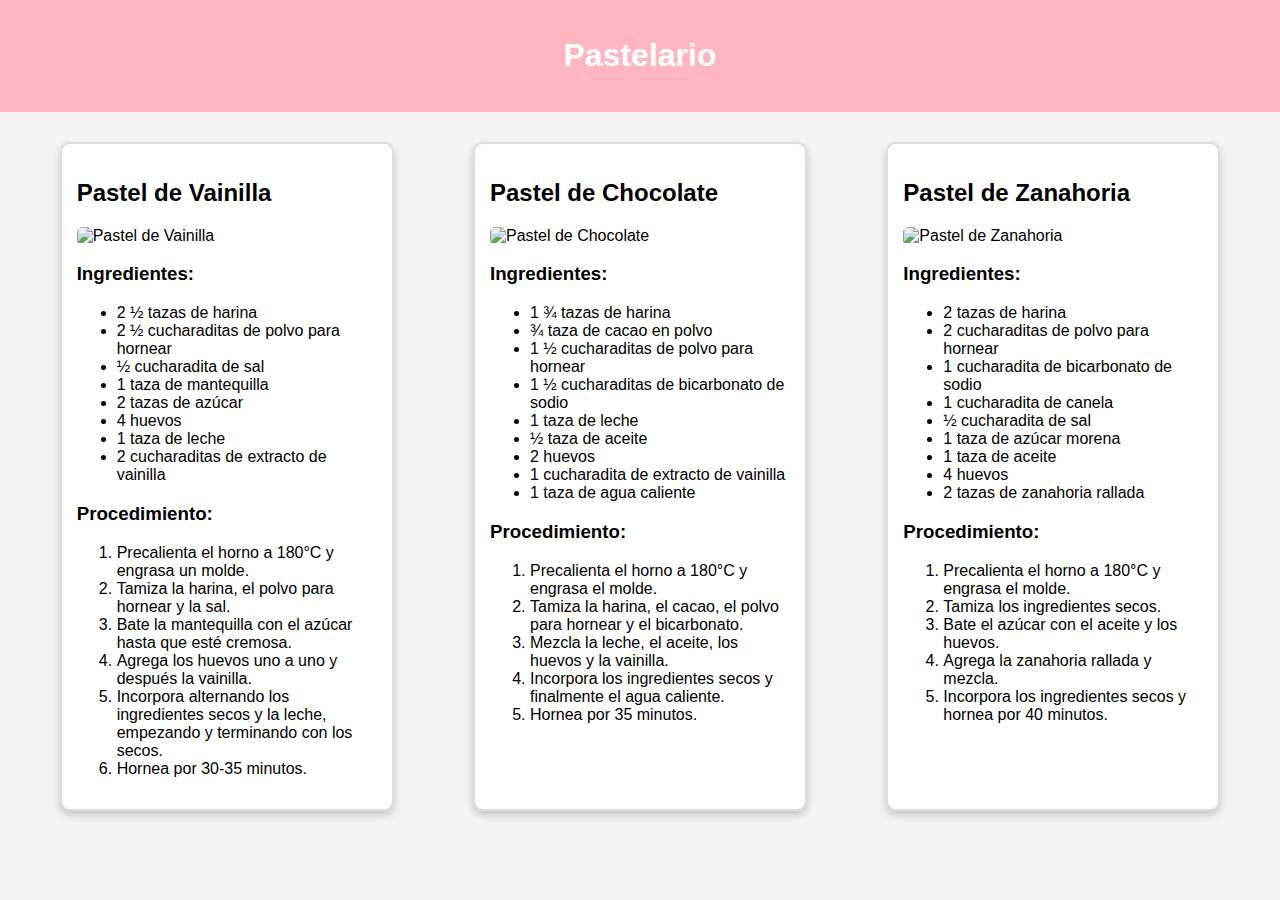
==== index.html @ bfe4131e "Se agregaron el html y css de la página" ====
<!DOCTYPE html>
<html lang="es">
<head>
  <meta charset="UTF-8">
  <meta name="viewport" content="width=device-width, initial-scale=1.0">
  <title>Pastelario</title>
  <link rel="stylesheet" href="./css/style.css">
</head>
<body>
  <header>
    <h1>Pastelario</h1>
  </header>
  <main>
    <div class="receta">
        <h2>Pastel de Vainilla</h2>
        <img src="https://st3.depositphotos.com/1177973/16621/i/450/depositphotos_166215190-stock-photo-piece-of-delicious-vanilla-cake.jpg" alt="Pastel de Vainilla">
        <h3>Ingredientes:</h3>
        <ul>
            <li>2 ½ tazas de harina</li>
            <li>2 ½ cucharaditas de polvo para hornear</li>
            <li>½ cucharadita de sal</li>
            <li>1 taza de mantequilla</li>
            <li>2 tazas de azúcar</li>
            <li>4 huevos</li>
            <li>1 taza de leche</li>
            <li>2 cucharaditas de extracto de vainilla</li>
        </ul>
        <h3>Procedimiento:</h3>
        <ol>
            <li>Precalienta el horno a 180°C y engrasa un molde.</li>
            <li>Tamiza la harina, el polvo para hornear y la sal.</li>
            <li>Bate la mantequilla con el azúcar hasta que esté cremosa.</li>
            <li>Agrega los huevos uno a uno y después la vainilla.</li>
            <li>Incorpora alternando los ingredientes secos y la leche, empezando y terminando con los secos.</li>
            <li>Hornea por 30-35 minutos.</li>
        </ol>
    </div>

    <!-- Pastel de Chocolate -->
    <div class="receta">
        <h2>Pastel de Chocolate</h2>
        <img src="https://encrypted-tbn0.gstatic.com/images?q=tbn:ANd9GcTu67W2N3OK4cBC6XmSmDMtzSnjyureRQn-Jg&s" alt="Pastel de Chocolate">
        <h3>Ingredientes:</h3>
        <ul>
            <li>1 ¾ tazas de harina</li>
            <li>¾ taza de cacao en polvo</li>
            <li>1 ½ cucharaditas de polvo para hornear</li>
            <li>1 ½ cucharaditas de bicarbonato de sodio</li>
            <li>1 taza de leche</li>
            <li>½ taza de aceite</li>
            <li>2 huevos</li>
            <li>1 cucharadita de extracto de vainilla</li>
            <li>1 taza de agua caliente</li>
        </ul>
        <h3>Procedimiento:</h3>
        <ol>
            <li>Precalienta el horno a 180°C y engrasa el molde.</li>
            <li>Tamiza la harina, el cacao, el polvo para hornear y el bicarbonato.</li>
            <li>Mezcla la leche, el aceite, los huevos y la vainilla.</li>
            <li>Incorpora los ingredientes secos y finalmente el agua caliente.</li>
            <li>Hornea por 35 minutos.</li>
        </ol>
    </div>

    <!-- Pastel de Zanahoria -->
    <div class="receta">
        <h2>Pastel de Zanahoria</h2>
        <img src="https://static8.depositphotos.com/1521591/992/i/450/depositphotos_9928088-stock-photo-carrot-cake-horizontal.jpg" alt="Pastel de Zanahoria">
        <h3>Ingredientes:</h3>
        <ul>
            <li>2 tazas de harina</li>
            <li>2 cucharaditas de polvo para hornear</li>
            <li>1 cucharadita de bicarbonato de sodio</li>
            <li>1 cucharadita de canela</li>
            <li>½ cucharadita de sal</li>
            <li>1 taza de azúcar morena</li>
            <li>1 taza de aceite</li>
            <li>4 huevos</li>
            <li>2 tazas de zanahoria rallada</li>
        </ul>
        <h3>Procedimiento:</h3>
        <ol>
            <li>Precalienta el horno a 180°C y engrasa el molde.</li>
            <li>Tamiza los ingredientes secos.</li>
            <li>Bate el azúcar con el aceite y los huevos.</li>
            <li>Agrega la zanahoria rallada y mezcla.</li>
            <li>Incorpora los ingredientes secos y hornea por 40 minutos.</li>
        </ol>
    </div>

    <!-- Más recetas aquí... -->

</body>
</html>
---- css/style.css ----
/* General */
body {
    font-family: Arial, sans-serif;
    margin: 0;
    padding: 0;
    background-color: #f4f4f4;
  }
  
  header {
    background-color: rgb(255, 182, 193);
    text-align: center;
    padding: 1em;
  }
  
  h1 {
    color: #ffffff;
  }
  
  main {
    display: flex;
    flex-wrap: wrap;
    justify-content: space-around;
    padding: 20px;
  }
  
  /* Estilo de las recetas */
  .receta {
    display: inline-block;
    background-color: #fff;
    border: 2px solid #ddd;
    border-radius: 10px;
    box-shadow: 0 4px 8px rgba(0, 0, 0, 0.2);
    width: 300px;
    margin: 10px;
    padding: 15px;
    transition: transform 0.3s;
  }
  
  .receta:hover {
    transform: scale(1.05);
  }
  
  .receta img {
    display: block;
    width: 100%;
    height: auto;
    border-radius: 5px;
  }
  
  /* Colores personalizados */
  .pastel-vainilla {
    border-color: #f8de7e;
  }
  
  .pastel-chocolate {
    border-color: #d2691e;
  }
  
  /* Ingredientes y procedimiento */
  .ingredientes {
    list-style: square;
    padding-left: 20px;
  }
  
  .procedimiento {
    color: #555;
  }
  
  /* Pseudoclases */
  h2:hover {
    color: #ff4500;
    cursor: pointer;
  }
  
  h2:active {
    color: #ff6347;
  }
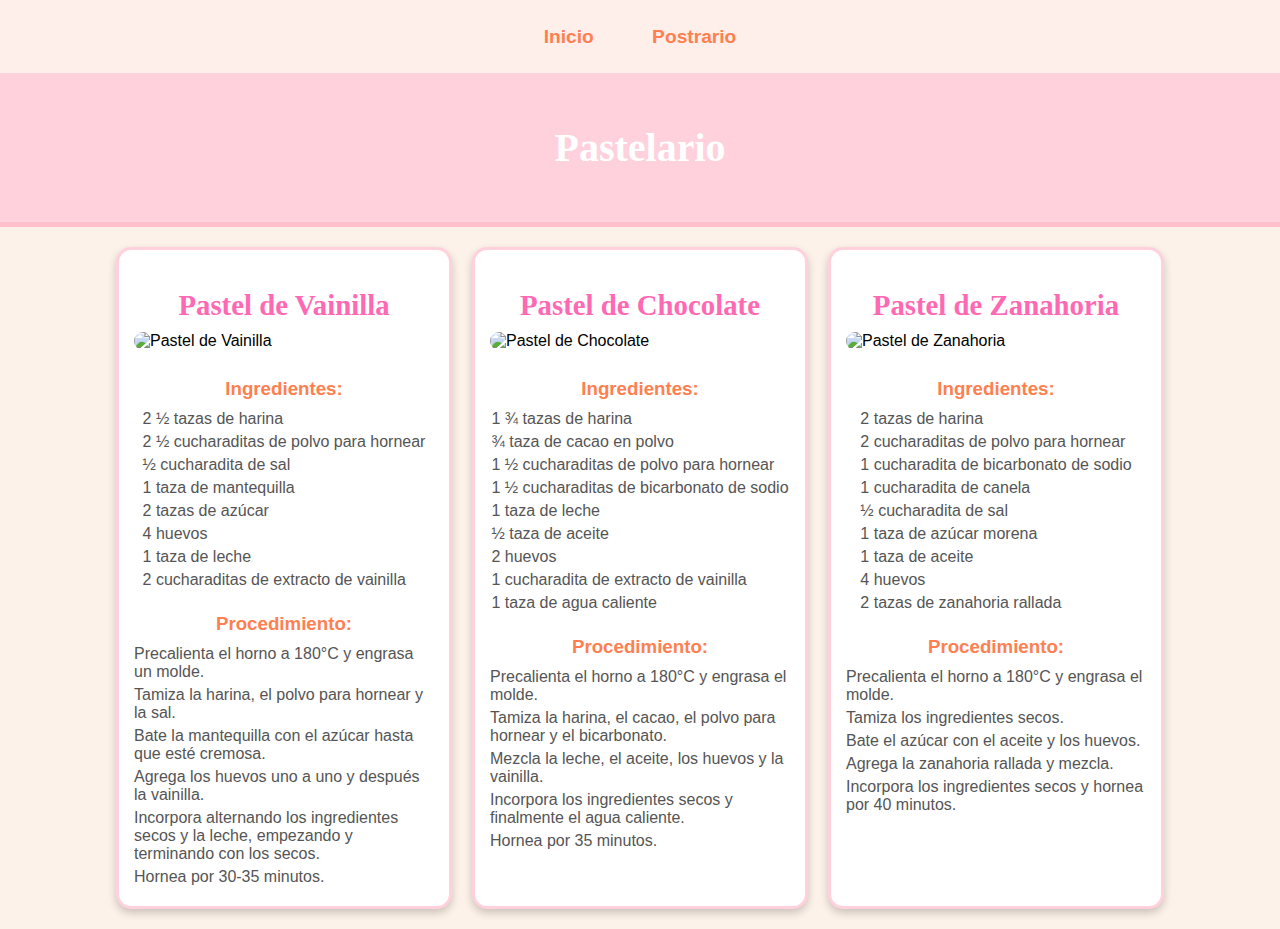
==== commit 0337795b: "Se actualizó la estructura y el css haciendo uso de flexbox" ====
--- a/index.html
+++ b/index.html
@@ -7,88 +7,88 @@
   <link rel="stylesheet" href="./css/style.css">
 </head>
 <body>
+  <nav>
+    <a href="index.html">Inicio</a>
+    <a href="postrario.html">Postrario</a>
+  </nav>
   <header>
     <h1>Pastelario</h1>
   </header>
   <main>
     <div class="receta">
-        <h2>Pastel de Vainilla</h2>
-        <img src="https://st3.depositphotos.com/1177973/16621/i/450/depositphotos_166215190-stock-photo-piece-of-delicious-vanilla-cake.jpg" alt="Pastel de Vainilla">
-        <h3>Ingredientes:</h3>
-        <ul>
-            <li>2 ½ tazas de harina</li>
-            <li>2 ½ cucharaditas de polvo para hornear</li>
-            <li>½ cucharadita de sal</li>
-            <li>1 taza de mantequilla</li>
-            <li>2 tazas de azúcar</li>
-            <li>4 huevos</li>
-            <li>1 taza de leche</li>
-            <li>2 cucharaditas de extracto de vainilla</li>
-        </ul>
-        <h3>Procedimiento:</h3>
-        <ol>
-            <li>Precalienta el horno a 180°C y engrasa un molde.</li>
-            <li>Tamiza la harina, el polvo para hornear y la sal.</li>
-            <li>Bate la mantequilla con el azúcar hasta que esté cremosa.</li>
-            <li>Agrega los huevos uno a uno y después la vainilla.</li>
-            <li>Incorpora alternando los ingredientes secos y la leche, empezando y terminando con los secos.</li>
-            <li>Hornea por 30-35 minutos.</li>
-        </ol>
+      <h2>Pastel de Vainilla</h2>
+      <img src="https://st3.depositphotos.com/1177973/16621/i/450/depositphotos_166215190-stock-photo-piece-of-delicious-vanilla-cake.jpg" alt="Pastel de Vainilla">
+      <h3>Ingredientes:</h3>
+      <ul>
+        <li>2 ½ tazas de harina</li>
+        <li>2 ½ cucharaditas de polvo para hornear</li>
+        <li>½ cucharadita de sal</li>
+        <li>1 taza de mantequilla</li>
+        <li>2 tazas de azúcar</li>
+        <li>4 huevos</li>
+        <li>1 taza de leche</li>
+        <li>2 cucharaditas de extracto de vainilla</li>
+      </ul>
+      <h3>Procedimiento:</h3>
+      <ol>
+        <li>Precalienta el horno a 180°C y engrasa un molde.</li>
+        <li>Tamiza la harina, el polvo para hornear y la sal.</li>
+        <li>Bate la mantequilla con el azúcar hasta que esté cremosa.</li>
+        <li>Agrega los huevos uno a uno y después la vainilla.</li>
+        <li>Incorpora alternando los ingredientes secos y la leche, empezando y terminando con los secos.</li>
+        <li>Hornea por 30-35 minutos.</li>
+      </ol>
     </div>
 
-    <!-- Pastel de Chocolate -->
     <div class="receta">
-        <h2>Pastel de Chocolate</h2>
-        <img src="https://encrypted-tbn0.gstatic.com/images?q=tbn:ANd9GcTu67W2N3OK4cBC6XmSmDMtzSnjyureRQn-Jg&s" alt="Pastel de Chocolate">
-        <h3>Ingredientes:</h3>
-        <ul>
-            <li>1 ¾ tazas de harina</li>
-            <li>¾ taza de cacao en polvo</li>
-            <li>1 ½ cucharaditas de polvo para hornear</li>
-            <li>1 ½ cucharaditas de bicarbonato de sodio</li>
-            <li>1 taza de leche</li>
-            <li>½ taza de aceite</li>
-            <li>2 huevos</li>
-            <li>1 cucharadita de extracto de vainilla</li>
-            <li>1 taza de agua caliente</li>
-        </ul>
-        <h3>Procedimiento:</h3>
-        <ol>
-            <li>Precalienta el horno a 180°C y engrasa el molde.</li>
-            <li>Tamiza la harina, el cacao, el polvo para hornear y el bicarbonato.</li>
-            <li>Mezcla la leche, el aceite, los huevos y la vainilla.</li>
-            <li>Incorpora los ingredientes secos y finalmente el agua caliente.</li>
-            <li>Hornea por 35 minutos.</li>
-        </ol>
+      <h2>Pastel de Chocolate</h2>
+      <img src="https://encrypted-tbn0.gstatic.com/images?q=tbn:ANd9GcTu67W2N3OK4cBC6XmSmDMtzSnjyureRQn-Jg&s" alt="Pastel de Chocolate">
+      <h3>Ingredientes:</h3>
+      <ul>
+        <li>1 ¾ tazas de harina</li>
+        <li>¾ taza de cacao en polvo</li>
+        <li>1 ½ cucharaditas de polvo para hornear</li>
+        <li>1 ½ cucharaditas de bicarbonato de sodio</li>
+        <li>1 taza de leche</li>
+        <li>½ taza de aceite</li>
+        <li>2 huevos</li>
+        <li>1 cucharadita de extracto de vainilla</li>
+        <li>1 taza de agua caliente</li>
+      </ul>
+      <h3>Procedimiento:</h3>
+      <ol>
+        <li>Precalienta el horno a 180°C y engrasa el molde.</li>
+        <li>Tamiza la harina, el cacao, el polvo para hornear y el bicarbonato.</li>
+        <li>Mezcla la leche, el aceite, los huevos y la vainilla.</li>
+        <li>Incorpora los ingredientes secos y finalmente el agua caliente.</li>
+        <li>Hornea por 35 minutos.</li>
+      </ol>
     </div>
 
-    <!-- Pastel de Zanahoria -->
     <div class="receta">
-        <h2>Pastel de Zanahoria</h2>
-        <img src="https://static8.depositphotos.com/1521591/992/i/450/depositphotos_9928088-stock-photo-carrot-cake-horizontal.jpg" alt="Pastel de Zanahoria">
-        <h3>Ingredientes:</h3>
-        <ul>
-            <li>2 tazas de harina</li>
-            <li>2 cucharaditas de polvo para hornear</li>
-            <li>1 cucharadita de bicarbonato de sodio</li>
-            <li>1 cucharadita de canela</li>
-            <li>½ cucharadita de sal</li>
-            <li>1 taza de azúcar morena</li>
-            <li>1 taza de aceite</li>
-            <li>4 huevos</li>
-            <li>2 tazas de zanahoria rallada</li>
-        </ul>
-        <h3>Procedimiento:</h3>
-        <ol>
-            <li>Precalienta el horno a 180°C y engrasa el molde.</li>
-            <li>Tamiza los ingredientes secos.</li>
-            <li>Bate el azúcar con el aceite y los huevos.</li>
-            <li>Agrega la zanahoria rallada y mezcla.</li>
-            <li>Incorpora los ingredientes secos y hornea por 40 minutos.</li>
-        </ol>
+      <h2>Pastel de Zanahoria</h2>
+      <img src="https://static8.depositphotos.com/1521591/992/i/450/depositphotos_9928088-stock-photo-carrot-cake-horizontal.jpg" alt="Pastel de Zanahoria">
+      <h3>Ingredientes:</h3>
+      <ul>
+        <li>2 tazas de harina</li>
+        <li>2 cucharaditas de polvo para hornear</li>
+        <li>1 cucharadita de bicarbonato de sodio</li>
+        <li>1 cucharadita de canela</li>
+        <li>½ cucharadita de sal</li>
+        <li>1 taza de azúcar morena</li>
+        <li>1 taza de aceite</li>
+        <li>4 huevos</li>
+        <li>2 tazas de zanahoria rallada</li>
+      </ul>
+      <h3>Procedimiento:</h3>
+      <ol>
+        <li>Precalienta el horno a 180°C y engrasa el molde.</li>
+        <li>Tamiza los ingredientes secos.</li>
+        <li>Bate el azúcar con el aceite y los huevos.</li>
+        <li>Agrega la zanahoria rallada y mezcla.</li>
+        <li>Incorpora los ingredientes secos y hornea por 40 minutos.</li>
+      </ol>
     </div>
-
-    <!-- Más recetas aquí... -->
-
+  </main>
 </body>
-</html>+</html>
--- a/css/style.css
+++ b/css/style.css
@@ -1,78 +1,132 @@
 /* General */
 body {
-    font-family: Arial, sans-serif;
-    margin: 0;
-    padding: 0;
-    background-color: #f4f4f4;
-  }
-  
-  header {
-    background-color: rgb(255, 182, 193);
-    text-align: center;
-    padding: 1em;
-  }
-  
-  h1 {
-    color: #ffffff;
-  }
-  
-  main {
-    display: flex;
-    flex-wrap: wrap;
-    justify-content: space-around;
-    padding: 20px;
-  }
-  
-  /* Estilo de las recetas */
-  .receta {
-    display: inline-block;
-    background-color: #fff;
-    border: 2px solid #ddd;
-    border-radius: 10px;
-    box-shadow: 0 4px 8px rgba(0, 0, 0, 0.2);
-    width: 300px;
-    margin: 10px;
-    padding: 15px;
-    transition: transform 0.3s;
-  }
-  
-  .receta:hover {
-    transform: scale(1.05);
-  }
-  
-  .receta img {
-    display: block;
-    width: 100%;
-    height: auto;
-    border-radius: 5px;
-  }
-  
-  /* Colores personalizados */
-  .pastel-vainilla {
-    border-color: #f8de7e;
-  }
-  
-  .pastel-chocolate {
-    border-color: #d2691e;
-  }
-  
-  /* Ingredientes y procedimiento */
-  .ingredientes {
-    list-style: square;
-    padding-left: 20px;
-  }
-  
-  .procedimiento {
-    color: #555;
-  }
-  
-  /* Pseudoclases */
-  h2:hover {
-    color: #ff4500;
-    cursor: pointer;
-  }
-  
-  h2:active {
-    color: #ff6347;
-  }
+  font-family: Arial, sans-serif;
+  margin: 0;
+  padding: 0;
+  background-color: #fdf2e9; /* Fondo pastel */
+}
+
+/* Header */
+header {
+  background-color: #ffd1dc; /* Rosa pastel */
+  text-align: center;
+  padding: 1.5em 0;
+  border-bottom: 5px solid #ffc0cb; /* Detalle elegante */
+}
+
+h1 {
+  color: #ffffff;
+  font-size: 2.5em;
+  font-family: 'Georgia', serif; /* Fuente llamativa */
+}
+
+/* Menú de navegación */
+nav {
+  display: flex;
+  justify-content: center;
+  gap: 20px;
+  background-color: #ffefeb; /* Fondo suave */
+  padding: 1em 0;
+  box-shadow: 0 4px 6px rgba(0, 0, 0, 0.1);
+}
+
+nav a {
+  text-decoration: none;
+  color: #ff7f50; /* Coral pastel */
+  font-weight: bold;
+  font-size: 1.2em;
+  padding: 0.5em 1em;
+  border-radius: 5px;
+  transition: background-color 0.3s, color 0.3s;
+}
+
+nav a:hover {
+  background-color: #ffdab9; /* Melocotón pastel */
+  color: #fff;
+}
+
+nav a:active {
+  background-color: #ffc0cb; /* Rosa fuerte */
+}
+
+/* Main (Recetas) */
+main {
+  display: flex;
+  flex-wrap: wrap;
+  justify-content: center;
+  gap: 20px;
+  padding: 20px;
+}
+
+/* Estilo de las recetas */
+.receta {
+  display: flex;
+  flex-direction: column;
+  align-items: center;
+  background-color: #fff;
+  border: 3px solid #ffd1dc; /* Rosa pastel */
+  border-radius: 15px;
+  box-shadow: 0 4px 8px rgba(0, 0, 0, 0.2);
+  width: 300px;
+  padding: 15px;
+  transition: transform 0.3s;
+}
+
+.receta:hover {
+  transform: translateY(-5px);
+}
+
+.receta img {
+  width: 100%;
+  border-radius: 10px;
+  margin-bottom: 10px;
+}
+
+h2 {
+  color: #ff69b4; /* Rosa fuerte */
+  font-family: 'Georgia', serif;
+  font-size: 1.8em;
+  text-align: center;
+  margin-bottom: 10px;
+  transition: color 0.3s;
+}
+
+h2:hover {
+  color: #ff4500; /* Naranja vibrante */
+  cursor: pointer;
+}
+
+h3 {
+  color: #ff7f50; /* Coral pastel */
+  margin-bottom: 10px;
+  font-weight: bold;
+}
+
+/* Listas de ingredientes y procedimiento */
+ul, ol {
+  margin: 0;
+  padding: 0;
+  list-style: none;
+}
+
+ul li, ol li {
+  color: #555;
+  margin-bottom: 5px;
+  font-size: 1em;
+}
+
+/* Detalles en las recetas */
+.receta:hover {
+  border-color: #ff99aa; /* Cambia el borde al pasar */
+}
+
+/* Footer */
+footer {
+  background-color: #ffd1dc;
+  text-align: center;
+  padding: 1em;
+  color: #fff;
+  font-size: 0.9em;
+}
+
   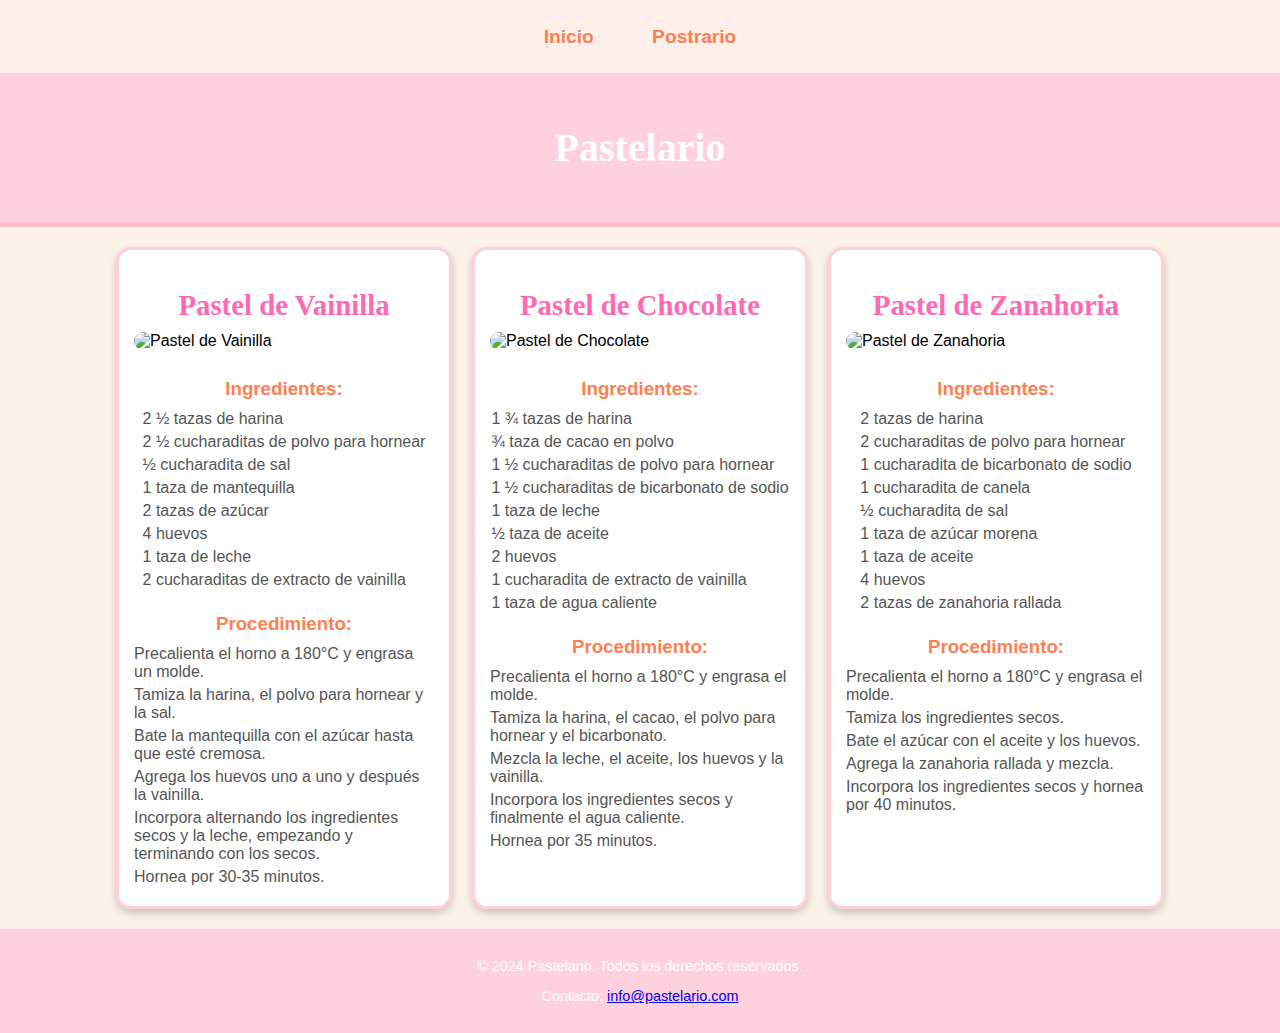
==== commit 7d3762b3: "Se agregó un footer a ambos links" ====
--- a/index.html
+++ b/index.html
@@ -90,5 +90,9 @@
       </ol>
     </div>
   </main>
+  <footer>
+    <p>&copy; 2024 Pastelario. Todos los derechos reservados.</p>
+    <p>Contacto: <a href="mailto:info@pastelario.com">info@pastelario.com</a></p>
+  </footer>
 </body>
 </html>
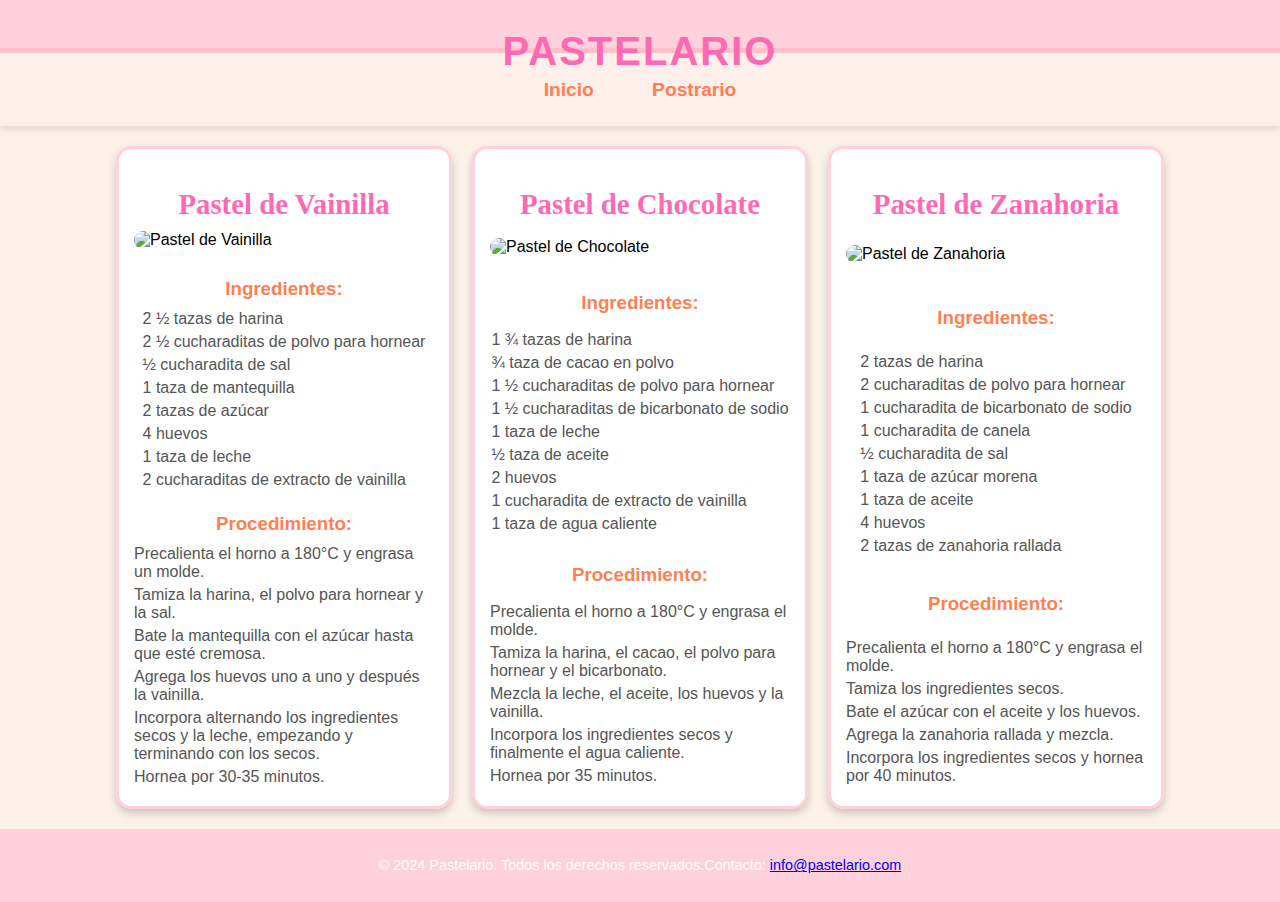
==== commit dd39e146: "Se hizo un cambio la fuente del header, además se agregó una animación haviendo uso del position" ====
--- a/index.html
+++ b/index.html
@@ -7,13 +7,13 @@
   <link rel="stylesheet" href="./css/style.css">
 </head>
 <body>
+  <header>
+    <h1>Pastelario</h1>
+  </header>
   <nav>
     <a href="index.html">Inicio</a>
     <a href="postrario.html">Postrario</a>
   </nav>
-  <header>
-    <h1>Pastelario</h1>
-  </header>
   <main>
     <div class="receta">
       <h2>Pastel de Vainilla</h2>
--- a/css/style.css
+++ b/css/style.css
@@ -3,36 +3,53 @@
   font-family: Arial, sans-serif;
   margin: 0;
   padding: 0;
-  background-color: #fdf2e9; /* Fondo pastel */
+  background-color: #fdf2e9;
+  display: flex;
+  flex-direction: column; /* Alinea las secciones verticalmente */
+  min-height: 100vh; /* Asegura que ocupe toda la altura de la pantalla */
 }
 
 /* Header */
 header {
-  background-color: #ffd1dc; /* Rosa pastel */
+  background-color: #ffd1dc;
   text-align: center;
   padding: 1.5em 0;
-  border-bottom: 5px solid #ffc0cb; /* Detalle elegante */
+  border-bottom: 5px solid #ffc0cb;
+  position: relative; /* Permite utilizar posicionamiento relativo */
 }
 
-h1 {
-  color: #ffffff;
+header h1 {
+  font-family: 'Comic Sans MS', cursive, sans-serif; /* Fuente llamativa */
+  color: #ff69b4;
   font-size: 2.5em;
-  font-family: 'Georgia', serif; /* Fuente llamativa */
+  letter-spacing: 2px;
+  text-transform: uppercase;
+  position: absolute;
+  top: 50%;
+  left: 50%;
+  transform: translate(-50%, -50%); /* Centra el texto en el header */
+  animation: bounce 2s infinite alternate; /* Animación para hacer el texto más dinámico */
 }
 
-/* Menú de navegación */
+/* Animación para el header */
+@keyframes bounce {
+  0% { transform: translate(-50%, -50%) translateY(0); }
+  100% { transform: translate(-50%, -50%) translateY(-15px); }
+}
+
+/* Navegación */
 nav {
   display: flex;
   justify-content: center;
   gap: 20px;
-  background-color: #ffefeb; /* Fondo suave */
+  background-color: #ffefeb;
   padding: 1em 0;
   box-shadow: 0 4px 6px rgba(0, 0, 0, 0.1);
 }
 
 nav a {
   text-decoration: none;
-  color: #ff7f50; /* Coral pastel */
+  color: #ff7f50;
   font-weight: bold;
   font-size: 1.2em;
   padding: 0.5em 1em;
@@ -41,30 +58,32 @@
 }
 
 nav a:hover {
-  background-color: #ffdab9; /* Melocotón pastel */
+  background-color: #ffdab9;
   color: #fff;
 }
 
 nav a:active {
-  background-color: #ffc0cb; /* Rosa fuerte */
+  background-color: #ffc0cb;
 }
 
 /* Main (Recetas) */
 main {
   display: flex;
-  flex-wrap: wrap;
-  justify-content: center;
+  flex-wrap: wrap; /* Permite que las recetas se ajusten en filas */
+  justify-content: center; /* Centra las recetas horizontalmente */
   gap: 20px;
   padding: 20px;
+  flex: 1; /* Expande el área principal para llenar el espacio restante */
 }
 
-/* Estilo de las recetas */
+/* Recetas */
 .receta {
   display: flex;
   flex-direction: column;
-  align-items: center;
+  align-items: center; /* Centra los elementos horizontalmente */
+  justify-content: space-between; /* Distribuye los elementos verticalmente */
   background-color: #fff;
-  border: 3px solid #ffd1dc; /* Rosa pastel */
+  border: 3px solid #ffd1dc;
   border-radius: 15px;
   box-shadow: 0 4px 8px rgba(0, 0, 0, 0.2);
   width: 300px;
@@ -74,6 +93,7 @@
 
 .receta:hover {
   transform: translateY(-5px);
+  border-color: #ff99aa;
 }
 
 .receta img {
@@ -83,7 +103,7 @@
 }
 
 h2 {
-  color: #ff69b4; /* Rosa fuerte */
+  color: #ff69b4;
   font-family: 'Georgia', serif;
   font-size: 1.8em;
   text-align: center;
@@ -92,17 +112,16 @@
 }
 
 h2:hover {
-  color: #ff4500; /* Naranja vibrante */
+  color: #ff4500;
   cursor: pointer;
 }
 
 h3 {
-  color: #ff7f50; /* Coral pastel */
+  color: #ff7f50;
   margin-bottom: 10px;
   font-weight: bold;
 }
 
-/* Listas de ingredientes y procedimiento */
 ul, ol {
   margin: 0;
   padding: 0;
@@ -115,13 +134,11 @@
   font-size: 1em;
 }
 
-/* Detalles en las recetas */
-.receta:hover {
-  border-color: #ff99aa; /* Cambia el borde al pasar */
-}
-
 /* Footer */
 footer {
+  display: flex; /* Flexbox en el footer */
+  justify-content: center;
+  align-items: center;
   background-color: #ffd1dc;
   text-align: center;
   padding: 1em;
@@ -129,4 +146,3 @@
   font-size: 0.9em;
 }
 
-  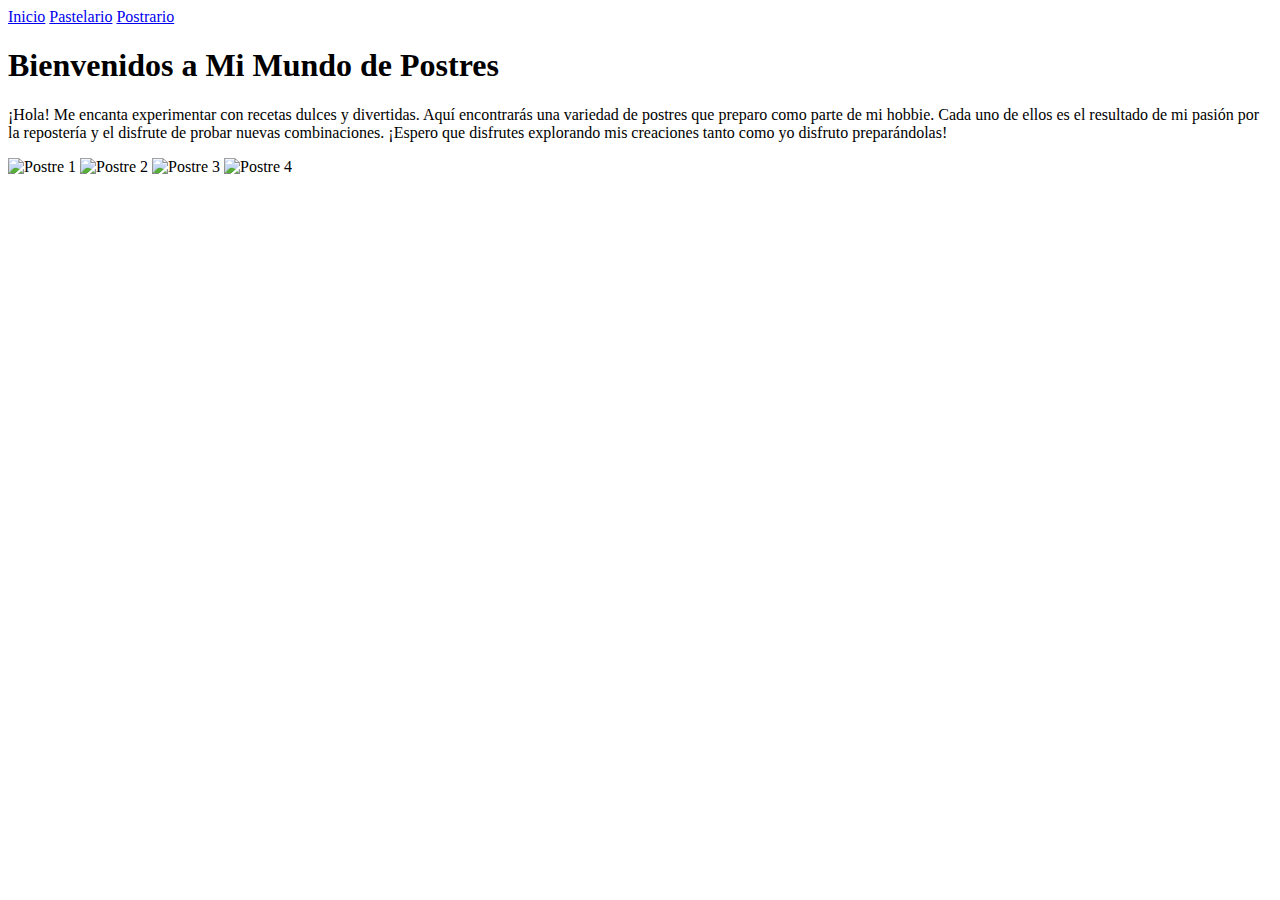
==== commit c08acff8: "Se agregó un nuevo link de bienvenida" ====
--- a/index.html
+++ b/index.html
@@ -1,98 +1,26 @@
 <!DOCTYPE html>
 <html lang="es">
 <head>
-  <meta charset="UTF-8">
-  <meta name="viewport" content="width=device-width, initial-scale=1.0">
-  <title>Pastelario</title>
-  <link rel="stylesheet" href="./css/style.css">
+    <meta charset="UTF-8">
+    <meta name="viewport" content="width=device-width, initial-scale=1.0">
+    <title>Bienvenidos</title>
+<link rel="stylesheet" href="./collage.css">
 </head>
 <body>
-  <header>
-    <h1>Pastelario</h1>
-  </header>
-  <nav>
-    <a href="index.html">Inicio</a>
-    <a href="postrario.html">Postrario</a>
-  </nav>
-  <main>
-    <div class="receta">
-      <h2>Pastel de Vainilla</h2>
-      <img src="https://st3.depositphotos.com/1177973/16621/i/450/depositphotos_166215190-stock-photo-piece-of-delicious-vanilla-cake.jpg" alt="Pastel de Vainilla">
-      <h3>Ingredientes:</h3>
-      <ul>
-        <li>2 ½ tazas de harina</li>
-        <li>2 ½ cucharaditas de polvo para hornear</li>
-        <li>½ cucharadita de sal</li>
-        <li>1 taza de mantequilla</li>
-        <li>2 tazas de azúcar</li>
-        <li>4 huevos</li>
-        <li>1 taza de leche</li>
-        <li>2 cucharaditas de extracto de vainilla</li>
-      </ul>
-      <h3>Procedimiento:</h3>
-      <ol>
-        <li>Precalienta el horno a 180°C y engrasa un molde.</li>
-        <li>Tamiza la harina, el polvo para hornear y la sal.</li>
-        <li>Bate la mantequilla con el azúcar hasta que esté cremosa.</li>
-        <li>Agrega los huevos uno a uno y después la vainilla.</li>
-        <li>Incorpora alternando los ingredientes secos y la leche, empezando y terminando con los secos.</li>
-        <li>Hornea por 30-35 minutos.</li>
-      </ol>
+    <nav>
+        <a href="index.html">Inicio</a>
+        <a href="pastelario.html">Pastelario</a>
+        <a href="postrario.html">Postrario</a>
+    </nav>
+    <h1>Bienvenidos a Mi Mundo de Postres</h1>
+    <p>¡Hola! Me encanta experimentar con recetas dulces y divertidas. Aquí encontrarás una variedad de postres que preparo como parte de mi hobbie. Cada uno de ellos es el resultado de mi pasión por la repostería y el disfrute de probar nuevas combinaciones. ¡Espero que disfrutes explorando mis creaciones tanto como yo disfruto preparándolas!</p>
+
+    <div class="collage">
+        <img src="https://editorialtelevisa.brightspotcdn.com/dims4/default/fbfea25/2147483647/strip/true/crop/995x560+3+0/resize/1000x563!/quality/90/?url=https%3A%2F%2Fk2-prod-editorial-televisa.s3.us-east-1.amazonaws.com%2Fbrightspot%2Fwp-content%2Fuploads%2F2018%2F06%2Fhistoria-del-pay-de-queso-.jpg" alt="Postre 1">
+        <img src="https://imag.bonviveur.com/entre-postres-mas-famosos-del-mundo-esta-la-tarta-pavlova.jpg" alt="Postre 2">
+        <img src="https://media.istockphoto.com/id/497959594/es/foto/pasteles-reci%C3%A9n.jpg?s=612x612&w=0&k=20&c=4yWcZJCOgjImKO_Sr3zQTOJFXwdVrDG2Z9YavZ4Fl2E=" alt="Postre 3">
+        <img src="https://media.scoolinary.app/blog/images/2022/08/Dina-Kenfoods_IVI3302.jpg" alt="Postre 4">
     </div>
 
-    <div class="receta">
-      <h2>Pastel de Chocolate</h2>
-      <img src="https://encrypted-tbn0.gstatic.com/images?q=tbn:ANd9GcTu67W2N3OK4cBC6XmSmDMtzSnjyureRQn-Jg&s" alt="Pastel de Chocolate">
-      <h3>Ingredientes:</h3>
-      <ul>
-        <li>1 ¾ tazas de harina</li>
-        <li>¾ taza de cacao en polvo</li>
-        <li>1 ½ cucharaditas de polvo para hornear</li>
-        <li>1 ½ cucharaditas de bicarbonato de sodio</li>
-        <li>1 taza de leche</li>
-        <li>½ taza de aceite</li>
-        <li>2 huevos</li>
-        <li>1 cucharadita de extracto de vainilla</li>
-        <li>1 taza de agua caliente</li>
-      </ul>
-      <h3>Procedimiento:</h3>
-      <ol>
-        <li>Precalienta el horno a 180°C y engrasa el molde.</li>
-        <li>Tamiza la harina, el cacao, el polvo para hornear y el bicarbonato.</li>
-        <li>Mezcla la leche, el aceite, los huevos y la vainilla.</li>
-        <li>Incorpora los ingredientes secos y finalmente el agua caliente.</li>
-        <li>Hornea por 35 minutos.</li>
-      </ol>
-    </div>
-
-    <div class="receta">
-      <h2>Pastel de Zanahoria</h2>
-      <img src="https://static8.depositphotos.com/1521591/992/i/450/depositphotos_9928088-stock-photo-carrot-cake-horizontal.jpg" alt="Pastel de Zanahoria">
-      <h3>Ingredientes:</h3>
-      <ul>
-        <li>2 tazas de harina</li>
-        <li>2 cucharaditas de polvo para hornear</li>
-        <li>1 cucharadita de bicarbonato de sodio</li>
-        <li>1 cucharadita de canela</li>
-        <li>½ cucharadita de sal</li>
-        <li>1 taza de azúcar morena</li>
-        <li>1 taza de aceite</li>
-        <li>4 huevos</li>
-        <li>2 tazas de zanahoria rallada</li>
-      </ul>
-      <h3>Procedimiento:</h3>
-      <ol>
-        <li>Precalienta el horno a 180°C y engrasa el molde.</li>
-        <li>Tamiza los ingredientes secos.</li>
-        <li>Bate el azúcar con el aceite y los huevos.</li>
-        <li>Agrega la zanahoria rallada y mezcla.</li>
-        <li>Incorpora los ingredientes secos y hornea por 40 minutos.</li>
-      </ol>
-    </div>
-  </main>
-  <footer>
-    <p>&copy; 2024 Pastelario. Todos los derechos reservados.</p>
-    <p>Contacto: <a href="mailto:info@pastelario.com">info@pastelario.com</a></p>
-  </footer>
 </body>
-</html>
+</html>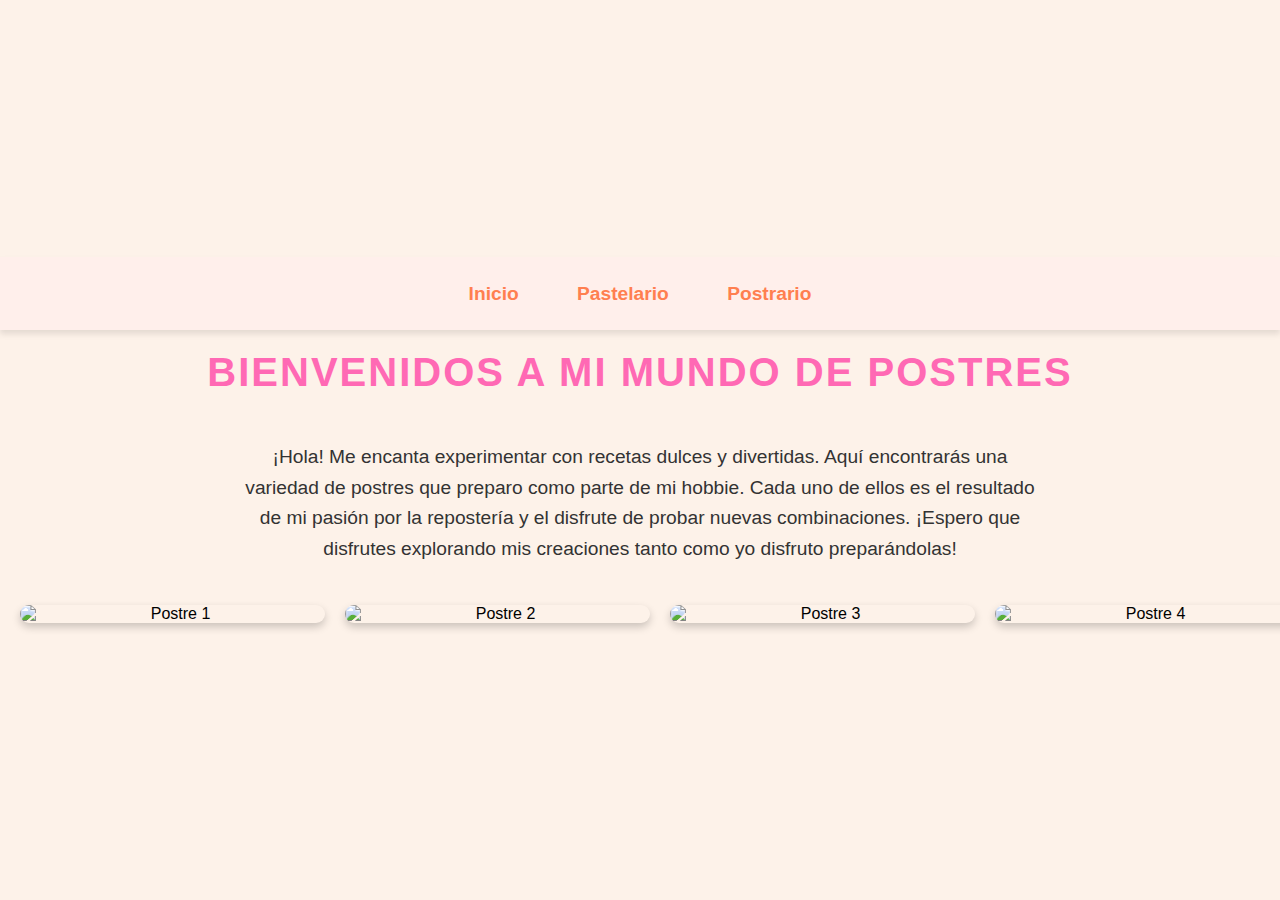
==== commit ad4b2d96: "Se le dio un diseño responsivo a la nueva página" ====
--- a/index.html
+++ b/index.html
@@ -4,7 +4,7 @@
     <meta charset="UTF-8">
     <meta name="viewport" content="width=device-width, initial-scale=1.0">
     <title>Bienvenidos</title>
-<link rel="stylesheet" href="./collage.css">
+<link rel="stylesheet" href="./css/bienvenida.css">
 </head>
 <body>
     <nav>
--- a/css/bienvenida.css
+++ b/css/bienvenida.css
@@ -0,0 +1,118 @@
+/* General */
+body {
+    font-family: Arial, sans-serif;
+    margin: 0;
+    padding: 0;
+    background-color: #fdf2e9;
+    display: flex;
+    flex-direction: column; /* Alinea las secciones verticalmente */
+    min-height: 100vh; /* Asegura que ocupe toda la altura de la pantalla */
+    justify-content: center; /* Centra verticalmente todo el contenido */
+    text-align: center; /* Centra el texto en todo el cuerpo */
+}
+
+/* Header */
+h1 {
+    font-family: 'Comic Sans MS', cursive, sans-serif; /* Fuente llamativa */
+    color: #ff69b4;
+    font-size: 2.5em;
+    letter-spacing: 2px;
+    text-transform: uppercase;
+    margin-top: 20px;
+}
+
+/* Navegación */
+nav {
+    display: flex;
+    justify-content: center;
+    gap: 20px;
+    background-color: #ffefeb;
+    padding: 1em 0;
+    box-shadow: 0 4px 6px rgba(0, 0, 0, 0.1);
+}
+
+nav a {
+    text-decoration: none;
+    color: #ff7f50;
+    font-weight: bold;
+    font-size: 1.2em;
+    padding: 0.5em 1em;
+    border-radius: 5px;
+    transition: background-color 0.3s, color 0.3s;
+}
+
+nav a:hover {
+    background-color: #ffdab9;
+    color: #fff;
+}
+
+nav a:active {
+    background-color: #ffc0cb;
+}
+
+/* Main (introducción y collage de imágenes) */
+main {
+    display: flex;
+    flex-direction: column;
+    align-items: center;
+    justify-content: center;
+    padding: 20px;
+}
+
+/* Texto de introducción */
+p {
+    font-size: 1.2em;
+    color: #333;
+    line-height: 1.6;
+    max-width: 800px;
+    margin: 20px auto;
+}
+
+/* Collage de imágenes */
+.collage {
+    display: grid;
+    grid-template-columns: repeat(auto-fit, minmax(300px, 1fr));
+    gap: 20px;
+    padding: 20px;
+    width: 100%;
+    justify-items: center;
+}
+
+.collage img {
+    width: 100%;
+    height: auto;
+    border-radius: 10px;
+    box-shadow: 0 4px 8px rgba(0, 0, 0, 0.2);
+}
+
+/* Footer */
+footer {
+    display: flex;
+    justify-content: center;
+    align-items: center;
+    background-color: #ffd1dc;
+    text-align: center;
+    padding: 1em;
+    color: #fff;
+    font-size: 0.9em;
+    position: fixed;
+    bottom: 0;
+    width: 100%;
+}
+
+/* Responsividad */
+@media screen and (max-width: 768px) {
+    h1 {
+        font-size: 2em;
+    }
+
+    p {
+        font-size: 1em;
+        padding: 0 10px;
+    }
+
+    nav a {
+        font-size: 1em;
+        padding: 0.5em;
+    }
+}
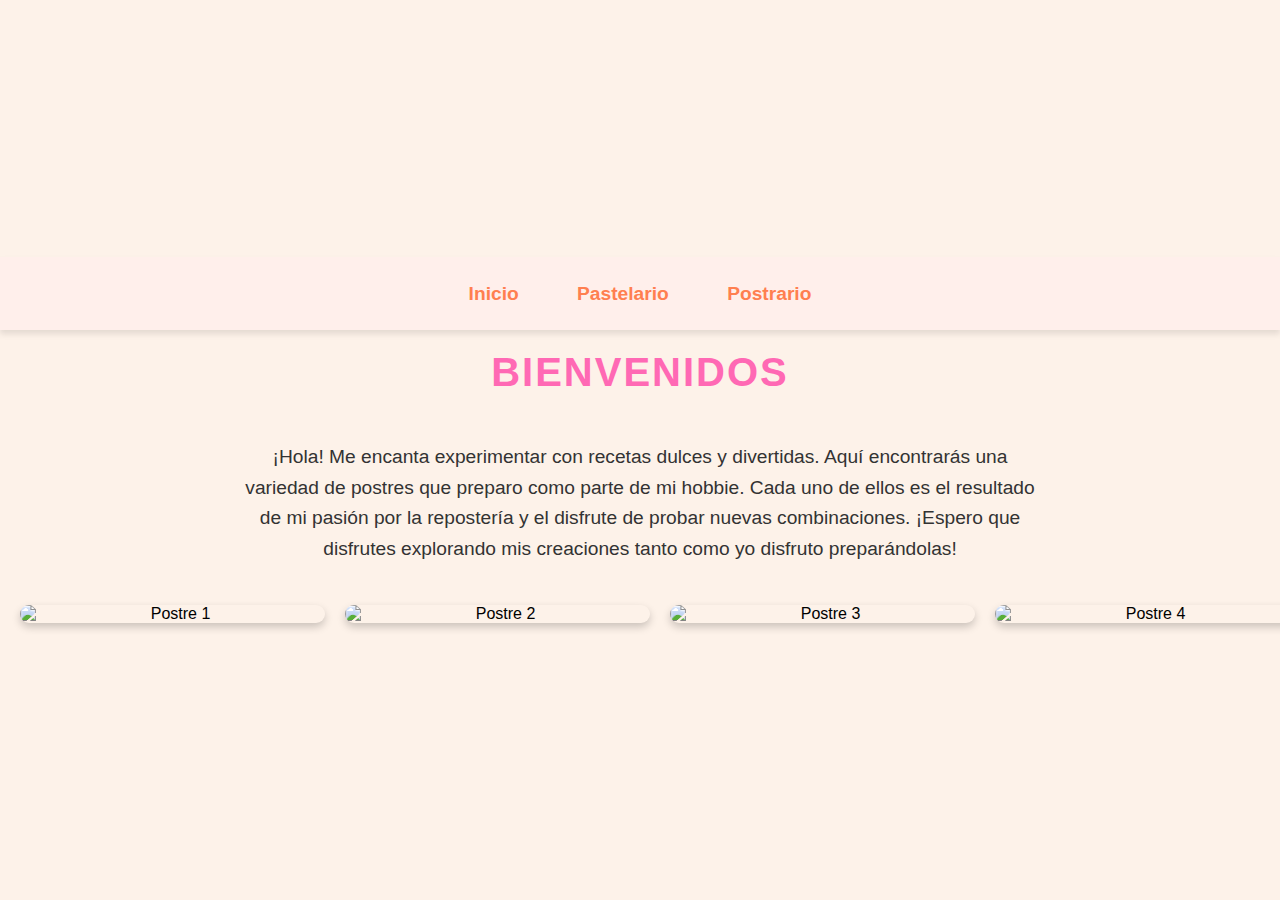
==== commit 8daf89cf: "Se editó la bienvenida" ====
--- a/index.html
+++ b/index.html
@@ -12,7 +12,7 @@
         <a href="pastelario.html">Pastelario</a>
         <a href="postrario.html">Postrario</a>
     </nav>
-    <h1>Bienvenidos a Mi Mundo de Postres</h1>
+    <h1>Bienvenidos</h1>
     <p>¡Hola! Me encanta experimentar con recetas dulces y divertidas. Aquí encontrarás una variedad de postres que preparo como parte de mi hobbie. Cada uno de ellos es el resultado de mi pasión por la repostería y el disfrute de probar nuevas combinaciones. ¡Espero que disfrutes explorando mis creaciones tanto como yo disfruto preparándolas!</p>
 
     <div class="collage">
